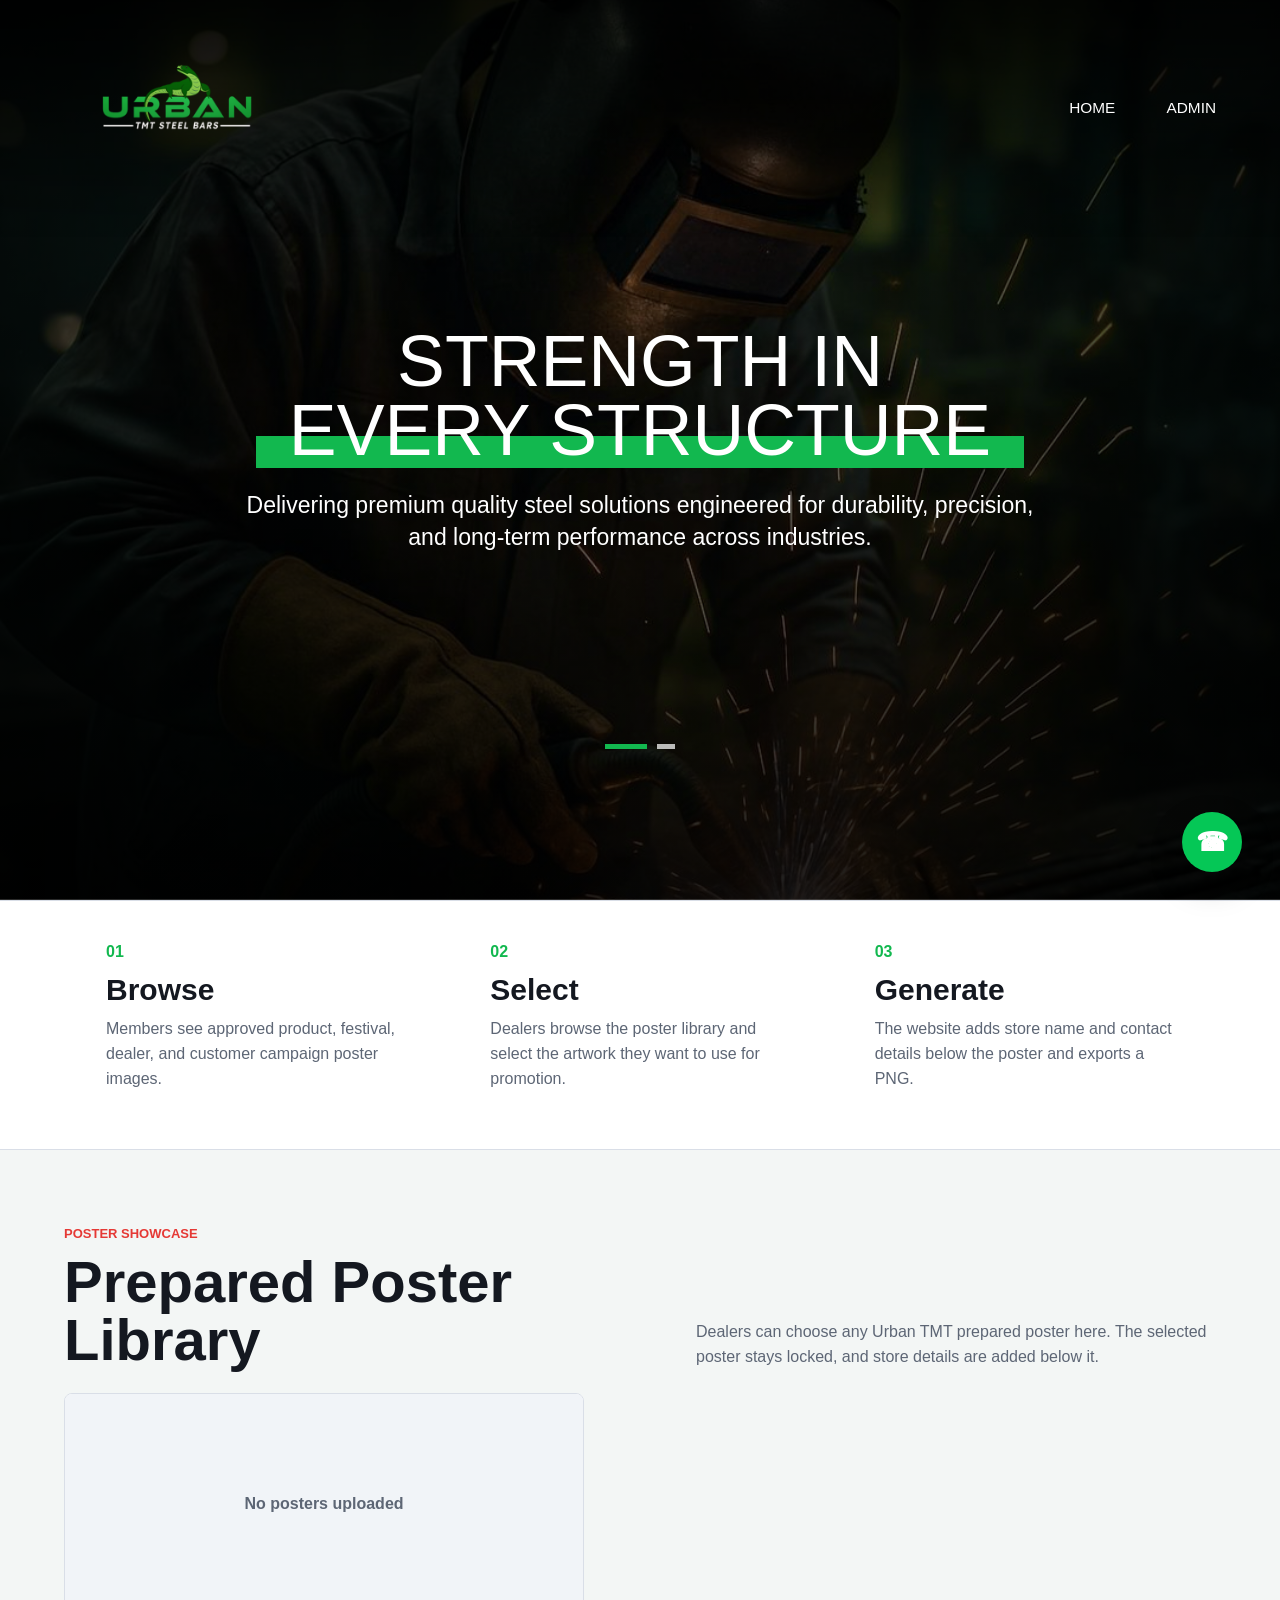
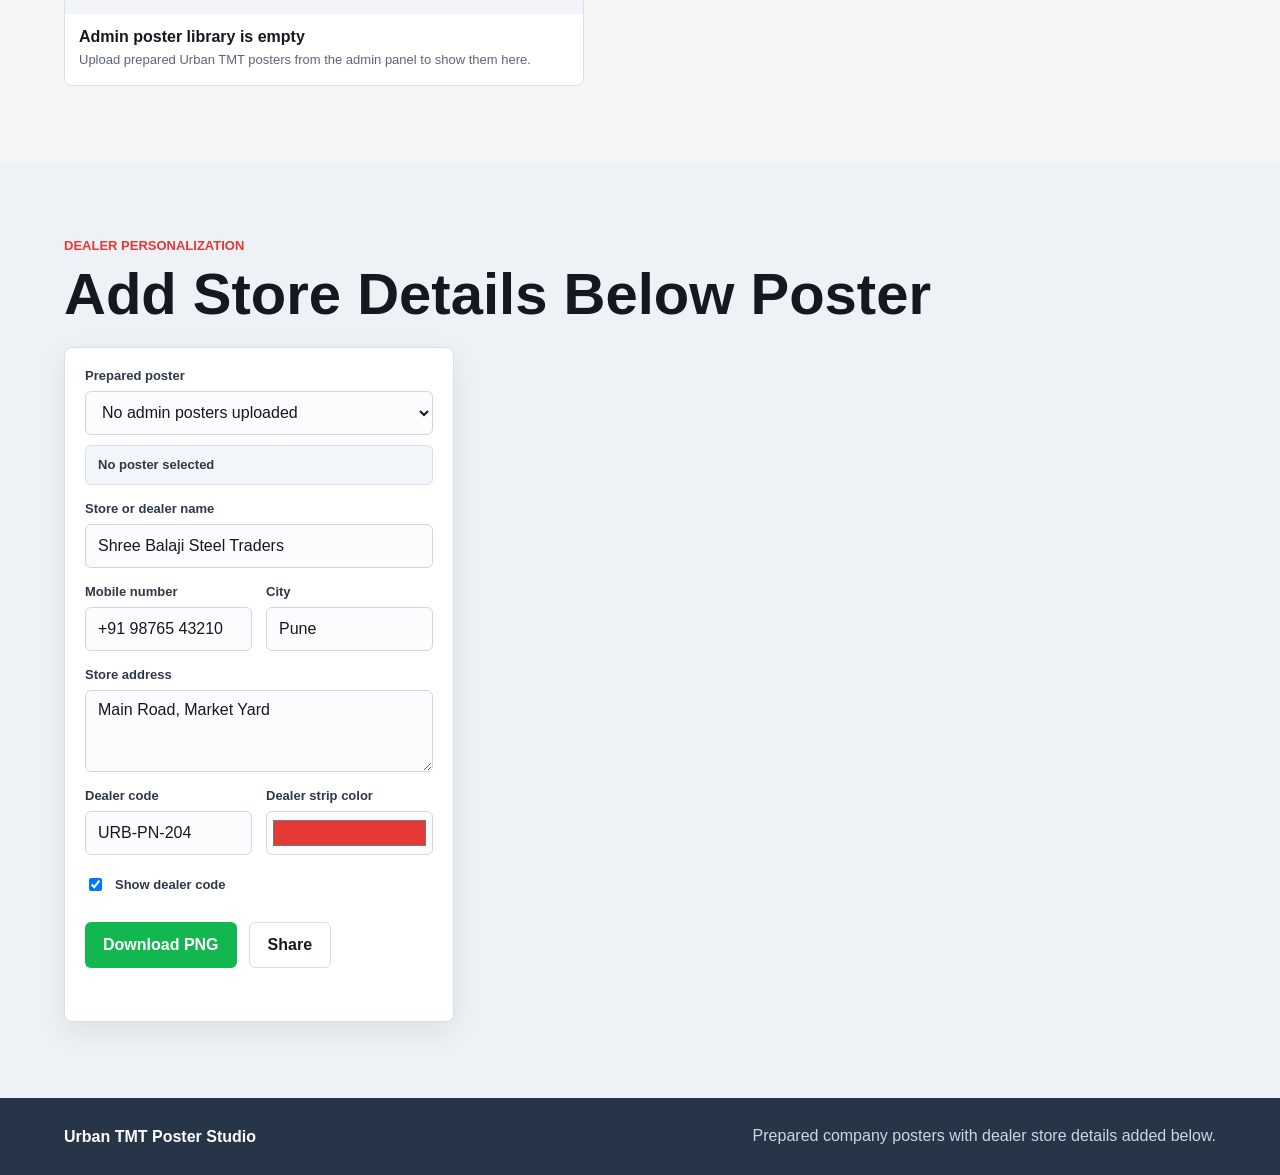
==== index.html @ 4fba554c "Add files via upload" ====
<!doctype html>
<html lang="en">
  <head>
    <meta charset="UTF-8" />
    <meta name="viewport" content="width=device-width, initial-scale=1.0" />
    <title>Urban TMT Dealer Poster Studio</title>
    <link rel="stylesheet" href="styles.css?v=40" />
  </head>
  <body class="member-page">
    <header class="topbar">
      <a class="brand member-brand" href="#home" aria-label="Urban TMT Dealer Portal">
        <img class="brand-logo-img" src="assets/urban-tmt-logo.png" alt="Urban TMT Steel Bars" />
      </a>
      <nav class="nav">
        <a href="#home">Home</a>
        <a href="admin.html">Admin</a>
      </nav>
      <a class="top-action" href="#templates">Posters</a>
    </header>

    <main>
      <section class="hero" id="home" aria-labelledby="hero-title">
        <div class="hero-copy">
          <h1 id="hero-title">
            <span>Strength In</span>
            <span class="hero-highlight">Every Structure</span>
          </h1>
          <p>
            Delivering premium quality steel solutions engineered for durability,
            precision, and long-term performance across industries.
          </p>
          <div class="hero-dots" aria-hidden="true"><span></span><span></span></div>
        </div>
      </section>

      <section class="section intro-grid" id="process">
        <article>
          <span class="step-number">01</span>
          <h2>Browse</h2>
          <p>Members see approved product, festival, dealer, and customer campaign poster images.</p>
        </article>
        <article>
          <span class="step-number">02</span>
          <h2>Select</h2>
          <p>Dealers browse the poster library and select the artwork they want to use for promotion.</p>
        </article>
        <article>
          <span class="step-number">03</span>
          <h2>Generate</h2>
          <p>The website adds store name and contact details below the poster and exports a PNG.</p>
        </article>
      </section>

      <section class="section poster-showcase" id="templates" aria-labelledby="templates-title">
        <div class="section-heading split-heading">
          <div>
            <p class="eyebrow">Poster showcase</p>
            <h2 id="templates-title">Prepared Poster Library</h2>
          </div>
          <p>
            Dealers can choose any Urban TMT prepared poster here. The selected
            poster stays locked, and store details are added below it.
          </p>
        </div>
        <div class="template-grid" id="templateGrid"></div>
      </section>

      <section class="section studio" id="studio" aria-labelledby="studio-title">
        <div class="section-heading">
          <p class="eyebrow">Dealer personalization</p>
          <h2 id="studio-title">Add Store Details Below Poster</h2>
        </div>

        <div class="studio-layout">
          <aside class="panel controls" aria-label="Poster customization controls">
            <div class="field-group">
              <label for="templateSelect">Prepared poster</label>
              <select id="templateSelect"></select>
            </div>
            <p class="selected-note" id="selectedPosterName">Selected: Urban TMT Strength</p>

            <div class="field-group">
              <label for="shopName">Store or dealer name</label>
              <input id="shopName" type="text" maxlength="42" value="Shree Balaji Steel Traders" />
            </div>

            <div class="field-row">
              <div class="field-group">
                <label for="phone">Mobile number</label>
                <input id="phone" type="tel" maxlength="20" value="+91 98765 43210" />
              </div>
              <div class="field-group">
                <label for="city">City</label>
                <input id="city" type="text" maxlength="26" value="Pune" />
              </div>
            </div>

            <div class="field-group">
              <label for="address">Store address</label>
              <textarea id="address" maxlength="90">Main Road, Market Yard</textarea>
            </div>

            <div class="field-row">
              <div class="field-group">
                <label for="dealerCode">Dealer code</label>
                <input id="dealerCode" type="text" maxlength="22" value="URB-PN-204" />
              </div>
              <div class="field-group">
                <label for="accentColor">Dealer strip color</label>
                <input id="accentColor" type="color" value="#e53935" />
              </div>
            </div>

            <div class="toggle-row">
              <label>
                <input id="showDealerCode" type="checkbox" checked />
                Show dealer code
              </label>
            </div>

            <div class="actions">
              <button class="button primary" id="downloadBtn" type="button">Download PNG</button>
              <button class="button secondary" id="shareBtn" type="button">Share</button>
            </div>
            <a class="download-link" id="downloadLink" href="#" download="urban-tmt-poster.png" target="_blank">
              Open generated poster image
            </a>
            <img class="download-preview" id="downloadPreview" alt="Generated poster download preview" />
            <p class="status" id="shareStatus" role="status"></p>
          </aside>

          <section class="preview-shell hidden-preview" aria-label="Poster preview">
            <div class="canvas-wrap">
              <canvas id="posterCanvas" width="1080" height="1270"></canvas>
            </div>
          </section>
        </div>
      </section>
    </main>

    <a class="whatsapp-float" href="#studio" aria-label="Contact Urban TMT on WhatsApp">☎</a>

    <footer class="footer">
      <strong>Urban TMT Poster Studio</strong>
      <span>Prepared company posters with dealer store details added below.</span>
    </footer>

    <script src="script.js?v=40"></script>
    <script>
      window.addEventListener('load', () => {
        const canvas = document.getElementById('posterCanvas');
        const downloadBtn = document.getElementById('downloadBtn');
        const downloadLink = document.getElementById('downloadLink');
        const status = document.getElementById('shareStatus');
        document.addEventListener('click', (event) => {
          const button = event.target.closest('.select-card[data-poster-id]');
          if (!button) return;
          const posterId = button.dataset.posterId;
          if (typeof window.selectPoster === 'function') {
            window.selectPoster(posterId, true);
          }
          document.querySelectorAll('.template-card').forEach((card) => {
            card.classList.toggle('active', card.dataset.template === posterId);
            const cardButton = card.querySelector('.select-card');
            if (cardButton) {
              cardButton.textContent = card.dataset.template === posterId ? 'Selected poster' : 'Select this poster';
            }
          });
          const select = document.getElementById('templateSelect');
          const selectedOption = select?.querySelector(`option[value="${CSS.escape(posterId)}"]`);
          const selectedLabel = document.getElementById('selectedPosterName');
          if (select) select.value = posterId;
          if (selectedLabel && selectedOption) {
            selectedLabel.textContent = `Selected: ${selectedOption.textContent.replace(' - Uploaded Poster', '').replace(' - Product Poster', '').replace(' - Dealer Poster', '').replace(' - Festival Poster', '').replace(' - Customer Poster', '')}`;
          }
        });
      });
    </script>
  </body>
</html>
---- styles.css ----
:root {
  color-scheme: light;
  --ink: #141820;
  --muted: #5d6675;
  --line: #d9dee7;
  --paper: #f6f7f9;
  --surface: #ffffff;
  --red: #e53935;
  --steel: #273548;
  --gold: #f5b83b;
  --green: #12b84f;
  --shadow: 0 18px 48px rgba(25, 35, 54, 0.14);
}

* {
  box-sizing: border-box;
}

html {
  scroll-behavior: smooth;
}

body {
  margin: 0;
  background: var(--paper);
  color: var(--ink);
  font-family: Inter, Arial, sans-serif;
  letter-spacing: 0;
}

a {
  color: inherit;
  text-decoration: none;
}

.topbar {
  align-items: center;
  background: rgba(255, 255, 255, 0.92);
  border-bottom: 1px solid var(--line);
  display: flex;
  gap: 24px;
  justify-content: space-between;
  left: 0;
  padding: 14px clamp(18px, 4vw, 56px);
  position: sticky;
  right: 0;
  top: 0;
  z-index: 20;
  backdrop-filter: blur(14px);
}

.member-page .topbar {
  background: linear-gradient(180deg, rgba(0, 0, 0, 0.76), rgba(0, 0, 0, 0));
  border-bottom: 0;
  color: #fff;
  padding: 4px clamp(28px, 5vw, 82px) 26px 0;
  position: absolute;
  text-transform: uppercase;
  backdrop-filter: none;
}

.member-page .brand {
  gap: 14px;
  margin-left: -92px;
  margin-top: -22px;
}

.member-page .brand-mark {
  display: none;
}

.brand-logo-img {
  display: block;
  height: auto;
  max-height: 230px;
  object-fit: contain;
  width: clamp(430px, 42vw, 720px);
}

.member-page .brand-logo-text {
  color: var(--green);
  display: block;
  font-size: clamp(28px, 3.2vw, 42px);
  font-weight: 950;
  letter-spacing: 0;
  line-height: 0.82;
}

.member-page .brand strong {
  color: #fff;
  font-size: 11px;
  font-style: italic;
  letter-spacing: 0;
  line-height: 1;
}

.member-page .brand small {
  color: rgba(255, 255, 255, 0.68);
  font-size: 10px;
  letter-spacing: 0;
  text-transform: none;
}

.member-page .nav {
  color: #fff;
  gap: clamp(24px, 4vw, 64px);
  font-size: clamp(15px, 1.2vw, 21px);
  font-weight: 500;
  margin-left: auto;
}

.member-page .nav a:hover {
  color: var(--green);
}

.member-page .top-action {
  border-color: rgba(255, 255, 255, 0.5);
  color: #fff;
  display: none;
}

.admin-page {
  background: #07110c;
  color: #f8fbf8;
}

.admin-page .topbar {
  background: linear-gradient(180deg, #07110c, rgba(7, 17, 12, 0.92));
  border-bottom: 1px solid rgba(18, 184, 79, 0.22);
  color: #fff;
  min-height: 82px;
  padding: 0 clamp(18px, 5vw, 70px) 0 22px;
}

.admin-page .brand-mark {
  display: none;
}

.admin-logo-img {
  height: 72px;
  max-height: none;
  min-width: 180px;
  width: auto;
}

.admin-page .nav {
  color: rgba(255, 255, 255, 0.82);
  font-size: 16px;
  font-weight: 800;
}

.admin-page .nav a:hover {
  color: var(--green);
}

.admin-page .top-action {
  background: transparent;
  border-color: rgba(255, 255, 255, 0.7);
  color: #fff;
}

.admin-page .top-action:hover {
  border-color: var(--green);
  color: var(--green);
}

.brand {
  align-items: center;
  display: flex;
  gap: 12px;
  min-width: max-content;
}

.brand-mark {
  align-items: center;
  background: var(--red);
  border-radius: 6px;
  color: #fff;
  display: grid;
  font-weight: 900;
  height: 42px;
  place-items: center;
  width: 42px;
}

.brand strong,
.brand small {
  display: block;
}

.brand small {
  color: var(--muted);
  font-size: 12px;
  margin-top: 2px;
}

.nav {
  display: flex;
  gap: 22px;
  color: var(--muted);
  font-size: 14px;
  font-weight: 700;
}

.nav a:hover {
  color: var(--ink);
}

.top-action {
  border: 1px solid var(--ink);
  border-radius: 6px;
  font-size: 14px;
  font-weight: 800;
  padding: 10px 14px;
}

.hero {
  align-items: center;
  display: grid;
  gap: clamp(28px, 5vw, 80px);
  grid-template-columns: minmax(0, 1fr);
  min-height: 560px;
  padding: clamp(32px, 7vw, 86px) clamp(18px, 5vw, 72px) 42px;
}

.member-page .hero {
  background:
    linear-gradient(90deg, rgba(0, 0, 0, 0.78), rgba(0, 0, 0, 0.36) 48%, rgba(0, 0, 0, 0.72)),
    linear-gradient(180deg, rgba(0, 0, 0, 0.34), rgba(0, 0, 0, 0.12) 42%, rgba(0, 0, 0, 0.78)),
    url('uploads/poster-1778231803561-Urban-TMT.jpg');
  background-position: center 38%;
  background-size: cover;
  color: #fff;
  min-height: 100vh;
  padding: 140px clamp(22px, 8vw, 156px) 48px;
  position: relative;
}

.member-page .hero::after {
  background: rgba(255, 255, 255, 0.16);
  bottom: 0;
  content: '';
  height: 1px;
  left: 0;
  position: absolute;
  right: 0;
}

.hero-copy {
  max-width: 720px;
}

.member-page .hero-copy {
  margin: 0 auto;
  max-width: 900px;
  text-align: center;
  transform: translateY(42px);
}

.eyebrow {
  color: var(--red);
  font-size: 13px;
  font-weight: 900;
  letter-spacing: 0;
  margin: 0 0 12px;
  text-transform: uppercase;
}

h1,
h2,
h3,
p {
  margin-top: 0;
}

h1 {
  font-size: clamp(48px, 9vw, 116px);
  line-height: 0.9;
  margin-bottom: 24px;
}

.member-page .hero h1 {
  color: #fff;
  font-size: clamp(48px, 5.6vw, 78px);
  font-weight: 400;
  line-height: 0.96;
  margin-bottom: 24px;
  text-transform: uppercase;
}

.member-page .hero h1 span {
  display: block;
}

.member-page .hero-highlight {
  position: relative;
  z-index: 1;
}

.member-page .hero-highlight::after {
  background: var(--green);
  bottom: -3px;
  content: '';
  height: 32px;
  left: 2%;
  position: absolute;
  right: 2%;
  z-index: -1;
}

.hero p {
  color: #394252;
  font-size: clamp(18px, 2vw, 23px);
  line-height: 1.55;
  max-width: 680px;
}

.member-page .hero p {
  color: #fff;
  font-size: clamp(18px, 1.8vw, 26px);
  font-weight: 500;
  line-height: 1.42;
  margin-inline: auto;
  max-width: 800px;
}

.hero-dots {
  align-items: center;
  display: flex;
  gap: 10px;
  justify-content: center;
  margin-top: min(22vh, 190px);
}

.hero-dots span {
  background: var(--green);
  display: block;
  height: 5px;
  width: 42px;
}

.hero-dots span + span {
  background: rgba(255, 255, 255, 0.72);
  width: 18px;
}

.hero-actions,
.actions {
  display: flex;
  flex-wrap: wrap;
  gap: 12px;
  margin-top: 28px;
}

.button {
  align-items: center;
  border: 0;
  border-radius: 6px;
  cursor: pointer;
  display: inline-flex;
  font: inherit;
  font-weight: 900;
  justify-content: center;
  min-height: 46px;
  padding: 12px 18px;
}

.button.primary {
  background: var(--green);
  color: #fff;
}

.button.secondary {
  background: #fff;
  border: 1px solid var(--line);
  color: var(--ink);
}

.hero-board {
  justify-self: center;
  max-width: 480px;
  width: min(100%, 480px);
}

.hero-board canvas {
  border-radius: 8px;
  box-shadow: var(--shadow);
  display: block;
  height: auto;
  width: 100%;
}

.section {
  padding: clamp(34px, 6vw, 76px) clamp(18px, 5vw, 72px);
}

.intro-grid {
  background: #fff;
  border-block: 1px solid var(--line);
  display: grid;
  gap: 1px;
  grid-template-columns: repeat(3, minmax(0, 1fr));
  padding-bottom: 0;
  padding-top: 0;
}

.intro-grid article {
  background: #fff;
  min-height: 190px;
  padding: clamp(24px, 4vw, 42px);
}

.step-number {
  color: var(--green);
  font-weight: 900;
}

.intro-grid h2 {
  font-size: 30px;
  margin: 12px 0 10px;
}

.intro-grid p,
.upload-panel p,
.template-card p,
.footer span {
  color: var(--muted);
  line-height: 1.55;
}

.section-heading {
  margin-bottom: 24px;
}

.split-heading {
  align-items: end;
  display: grid;
  gap: 20px;
  grid-template-columns: minmax(0, 1fr) minmax(280px, 520px);
}

.split-heading > p {
  color: var(--muted);
  line-height: 1.55;
  margin: 0;
}

.section-heading h2 {
  font-size: clamp(30px, 5vw, 58px);
  line-height: 1;
  margin: 0;
}

.studio {
  background: #eef1f5;
}

.upload-section {
  background: #fff;
}

.poster-showcase {
  background: #f3f6f5;
}

.upload-panel {
  align-items: center;
  background: #f8fafc;
  border: 1px solid var(--line);
  border-radius: 8px;
  display: grid;
  gap: 24px;
  grid-template-columns: minmax(0, 1fr) minmax(280px, 420px);
  padding: clamp(20px, 4vw, 34px);
}

.upload-panel h3 {
  font-size: 24px;
  margin-bottom: 8px;
}

.upload-actions {
  display: grid;
  gap: 12px;
}

#posterUpload,
#adminPosterFile {
  height: 1px;
  opacity: 0;
  padding: 0;
  position: absolute;
  width: 1px;
}

.file-button {
  align-items: center;
  background: var(--green);
  border-radius: 6px;
  color: #fff;
  cursor: pointer;
  display: inline-flex;
  font-weight: 900;
  justify-content: center;
  min-height: 46px;
  padding: 12px 18px;
  text-align: center;
}

.studio-layout {
  display: grid;
  gap: 28px;
  grid-template-columns: minmax(290px, 390px) minmax(320px, 1fr);
}

.panel {
  background: var(--surface);
  border: 1px solid var(--line);
  border-radius: 8px;
  box-shadow: 0 10px 30px rgba(22, 31, 47, 0.08);
  padding: 20px;
}

.controls {
  align-self: start;
  position: sticky;
  top: 92px;
}

.field-group {
  display: grid;
  gap: 8px;
  margin-bottom: 16px;
}

.field-row {
  display: grid;
  gap: 14px;
  grid-template-columns: repeat(2, minmax(0, 1fr));
}

label {
  color: #303846;
  font-size: 13px;
  font-weight: 800;
}

input,
select,
textarea {
  background: #fbfcfe;
  border: 1px solid #cfd6e2;
  border-radius: 6px;
  color: var(--ink);
  font: inherit;
  min-height: 44px;
  padding: 10px 12px;
  width: 100%;
}

textarea {
  min-height: 82px;
  resize: vertical;
}

input[type='color'] {
  padding: 4px;
}

input[type='range'] {
  padding-inline: 0;
}

.toggle-row {
  display: grid;
  gap: 10px;
  margin: 4px 0 18px;
}

.toggle-row label {
  align-items: center;
  display: flex;
  gap: 10px;
}

.toggle-row input {
  min-height: auto;
  width: auto;
}

.preview-shell {
  align-items: center;
  display: flex;
  justify-content: center;
  min-width: 0;
}

.hidden-preview {
  height: 1px;
  left: -9999px;
  opacity: 0;
  overflow: hidden;
  pointer-events: none;
  position: absolute;
  width: 1px;
}

.canvas-wrap {
  max-width: 520px;
  width: min(100%, 520px);
}

#posterCanvas {
  background: #fff;
  border-radius: 8px;
  box-shadow: var(--shadow);
  display: block;
  height: auto;
  width: 100%;
}

.status {
  color: var(--muted);
  font-size: 13px;
  min-height: 20px;
}

.selected-note {
  background: #f2f6fb;
  border: 1px solid var(--line);
  border-radius: 6px;
  color: #303846;
  font-size: 13px;
  font-weight: 800;
  line-height: 1.45;
  margin: -6px 0 16px;
  padding: 10px 12px;
}

.download-link {
  background: #eef3fb;
  border: 1px solid #cdd8e8;
  border-radius: 6px;
  color: #1f4f94;
  display: none;
  font-size: 14px;
  font-weight: 900;
  justify-content: center;
  margin-top: 12px;
  min-height: 42px;
  padding: 11px 14px;
  text-align: center;
}

.download-link.ready {
  display: flex;
}

.download-preview {
  border: 1px solid var(--line);
  border-radius: 6px;
  display: none;
  margin-top: 12px;
  width: 100%;
}

.download-preview.ready {
  display: block;
}

.template-grid {
  display: grid;
  gap: 18px;
  grid-template-columns: repeat(4, minmax(0, 1fr));
}

.template-card {
  background: #fff;
  border: 1px solid var(--line);
  border-radius: 8px;
  display: grid;
  overflow: hidden;
  text-align: left;
}

.template-card.active {
  border-color: var(--green);
  box-shadow: 0 0 0 3px rgba(18, 184, 79, 0.16);
}

.poster-thumb {
  align-items: center;
  background: #f1f4f8;
  display: flex;
  justify-content: center;
  min-height: 260px;
  overflow: hidden;
}

.empty-card {
  grid-column: 1 / -1;
  max-width: 520px;
}

.empty-thumb {
  color: var(--muted);
  font-weight: 900;
  min-height: 220px;
}

.poster-thumb canvas,
.poster-thumb img {
  display: block;
  height: 100%;
  object-fit: contain;
  width: 100%;
}

.template-card div {
  padding: 14px;
}

.template-card h3 {
  font-size: 16px;
  margin: 0 0 4px;
}

.template-card p {
  font-size: 13px;
  margin: 0;
}

.template-card .select-card {
  align-items: center;
  border: 0;
  background: #141820;
  color: #fff;
  cursor: pointer;
  display: flex;
  font: inherit;
  font-size: 13px;
  font-weight: 900;
  justify-content: center;
  margin-top: 12px;
  min-height: 38px;
  padding: 8px 10px;
  width: 100%;
}

.template-card.active .select-card {
  background: var(--green);
}

.whatsapp-float {
  align-items: center;
  background: #05c756;
  border-radius: 50%;
  bottom: 28px;
  box-shadow: 0 14px 34px rgba(0, 0, 0, 0.22);
  color: #fff;
  display: grid;
  font-size: 26px;
  font-weight: 900;
  height: 60px;
  place-items: center;
  position: fixed;
  right: 38px;
  width: 60px;
  z-index: 30;
}

.footer {
  align-items: center;
  background: var(--steel);
  color: #fff;
  display: flex;
  flex-wrap: wrap;
  gap: 10px 18px;
  justify-content: space-between;
  padding: 26px clamp(18px, 5vw, 72px);
}

.footer span {
  color: #cdd5e1;
}

.hidden {
  display: none !important;
}

.admin-login {
  align-items: center;
  display: flex;
  justify-content: center;
  min-height: calc(100vh - 74px);
}

.admin-card {
  background: #101a14;
  border: 1px solid rgba(18, 184, 79, 0.26);
  border-radius: 8px;
  box-shadow: var(--shadow);
  max-width: 460px;
  padding: clamp(24px, 5vw, 42px);
  width: 100%;
}

.admin-card h1,
.admin-dashboard h1 {
  font-size: clamp(38px, 6vw, 72px);
  line-height: 0.95;
}

.admin-layout {
  display: grid;
  gap: 24px;
  grid-template-columns: minmax(300px, 420px) minmax(0, 1fr);
}

.admin-page .admin-dashboard {
  background:
    radial-gradient(circle at top right, rgba(18, 184, 79, 0.14), transparent 34%),
    linear-gradient(180deg, #0a140f, #f3f6f5 42%);
  min-height: calc(100vh - 96px);
}

.admin-page .eyebrow {
  color: var(--green);
}

.admin-page .admin-dashboard h1 {
  color: #fff;
}

.admin-page .split-heading > p {
  color: rgba(255, 255, 255, 0.78);
  font-size: 20px;
}

.admin-page .panel {
  background: #ffffff;
  border-color: rgba(18, 184, 79, 0.2);
  box-shadow: 0 22px 56px rgba(0, 0, 0, 0.16);
  color: var(--ink);
}

.admin-page .button.primary {
  background: var(--green);
}

.admin-page .button.secondary {
  border-color: rgba(18, 184, 79, 0.28);
}

.admin-poster-grid {
  display: grid;
  gap: 14px;
  grid-template-columns: repeat(2, minmax(0, 1fr));
}

.admin-poster-card {
  background: #f8fafc;
  border: 1px solid var(--line);
  border-radius: 8px;
  overflow: hidden;
}

.admin-poster-card img {
  aspect-ratio: 1 / 1;
  background: #eef1f5;
  display: block;
  object-fit: contain;
  width: 100%;
}

.admin-poster-card div {
  padding: 12px;
}

.admin-poster-card h3 {
  font-size: 16px;
  margin-bottom: 4px;
}

.admin-poster-card p {
  color: var(--muted);
  font-size: 13px;
  margin-bottom: 12px;
}

@media (max-width: 980px) {
  .hero,
  .studio-layout,
  .upload-panel,
  .split-heading,
  .admin-layout {
    grid-template-columns: 1fr;
  }

  .hero {
    min-height: auto;
  }

  .hero-board {
    max-width: 390px;
  }

  .controls {
    position: static;
  }

  .intro-grid,
  .template-grid,
  .admin-poster-grid {
    grid-template-columns: repeat(2, minmax(0, 1fr));
  }
}

@media (max-width: 680px) {
  .nav,
  .top-action {
    display: none;
  }

  .topbar {
    padding-inline: 16px;
  }

  .hero {
    padding-top: 34px;
  }

  .intro-grid,
  .template-grid,
  .admin-poster-grid,
  .field-row {
    grid-template-columns: 1fr;
  }

  .intro-grid article {
    min-height: 0;
  }
}
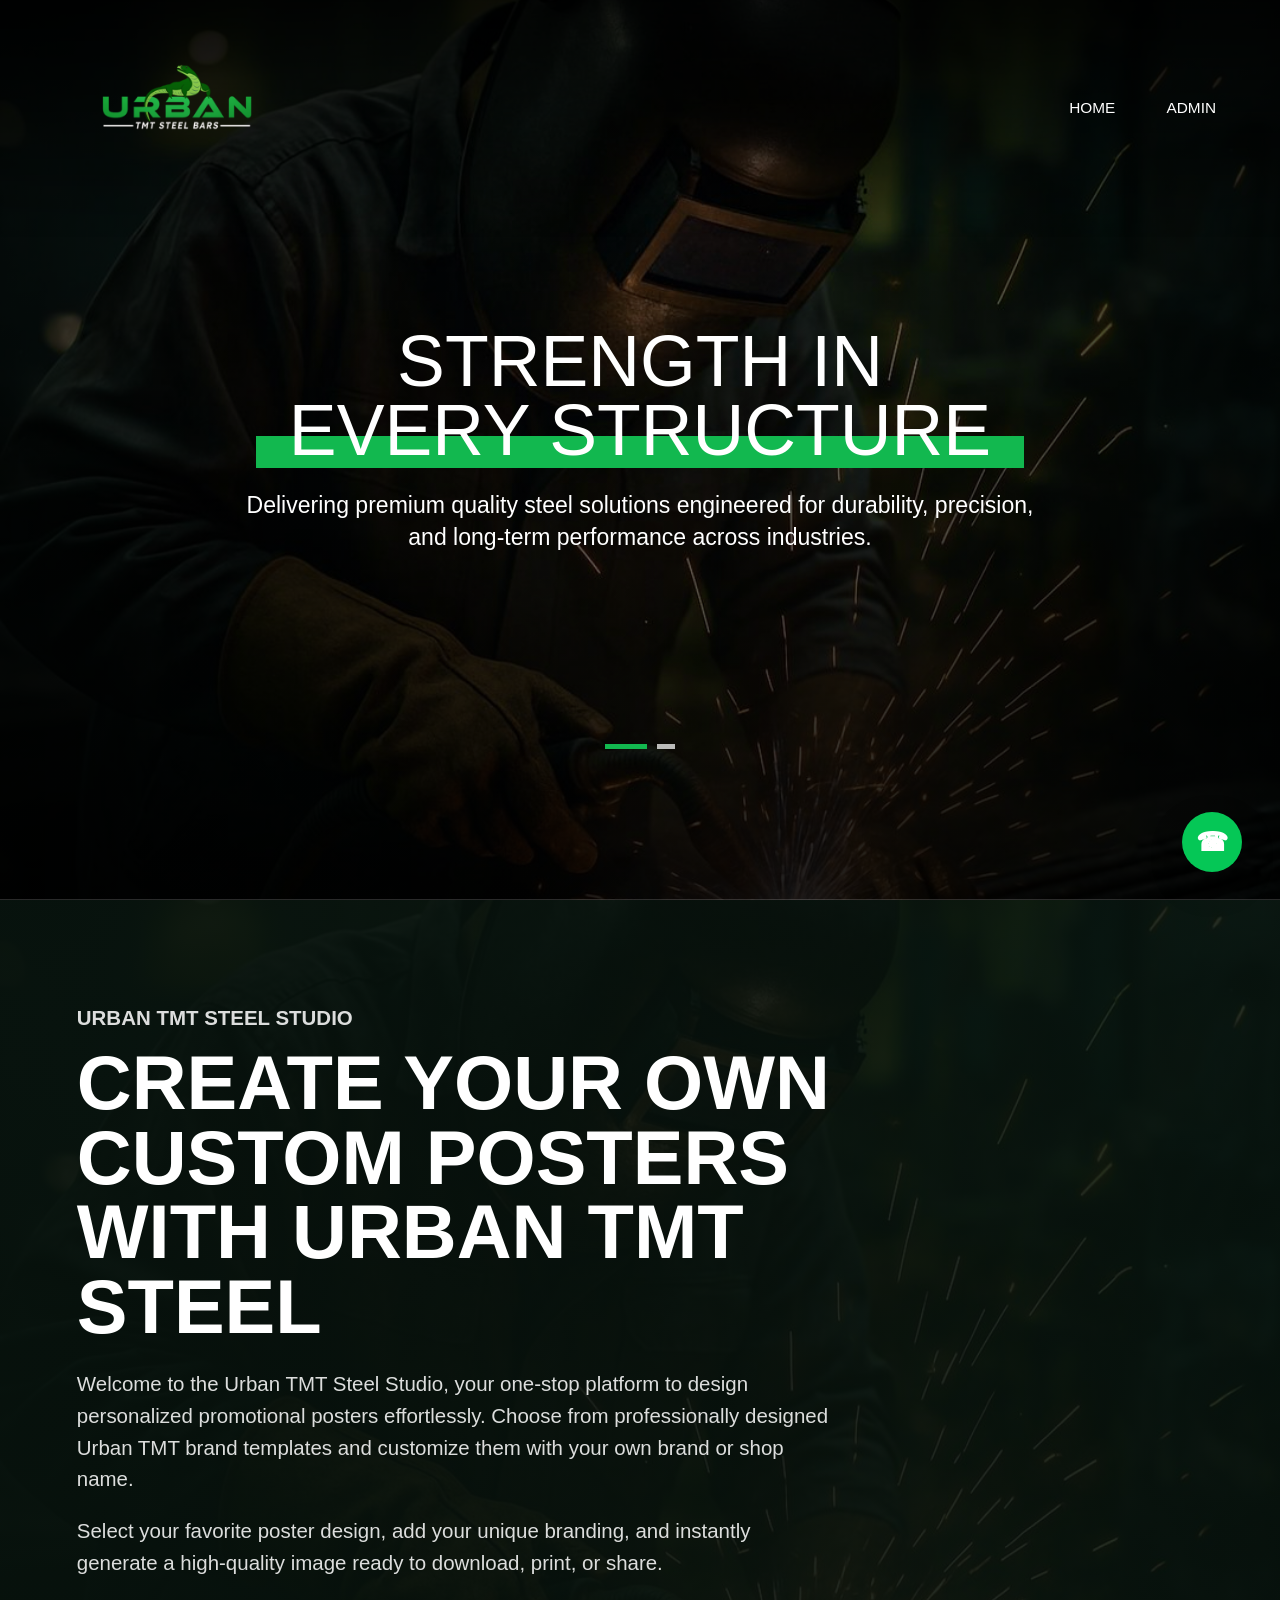
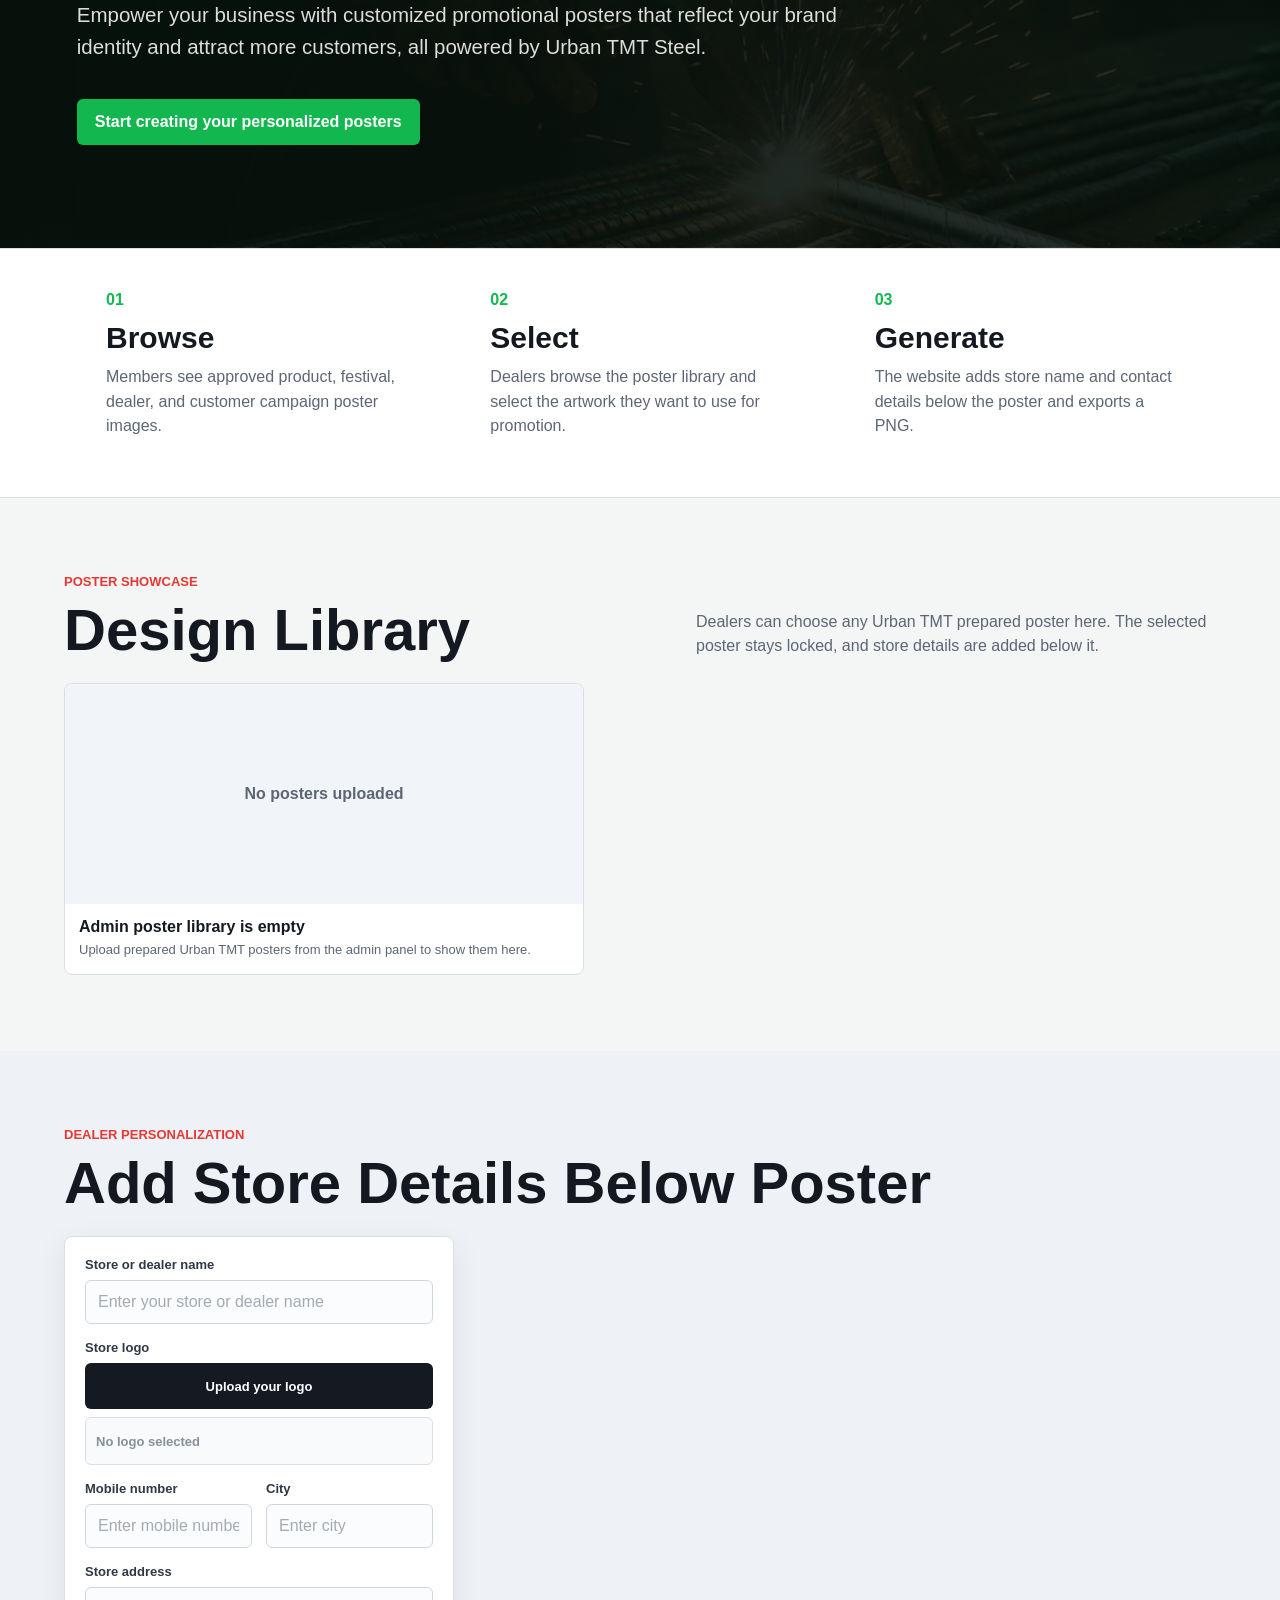
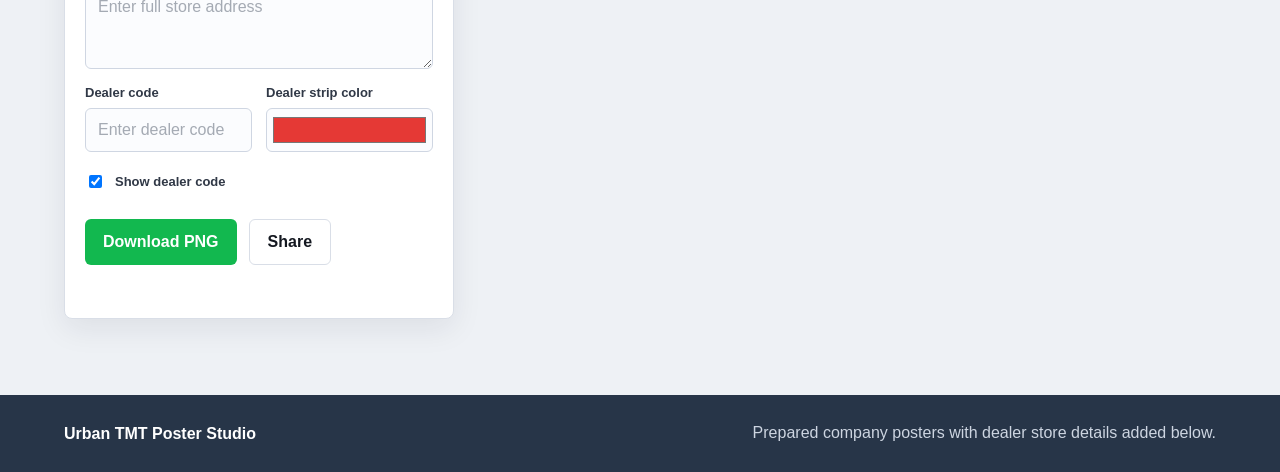
==== commit 027a8ac7: "Add files via upload" ====
--- a/index.html
+++ b/index.html
@@ -4,7 +4,7 @@
     <meta charset="UTF-8" />
     <meta name="viewport" content="width=device-width, initial-scale=1.0" />
     <title>Urban TMT Dealer Poster Studio</title>
-    <link rel="stylesheet" href="styles.css?v=40" />
+    <link rel="stylesheet" href="styles.css?v=70" />
   </head>
   <body class="member-page">
     <header class="topbar">
@@ -30,6 +30,28 @@
             precision, and long-term performance across industries.
           </p>
           <div class="hero-dots" aria-hidden="true"><span></span><span></span></div>
+        </div>
+      </section>
+
+      <section class="poster-intro-slide" aria-labelledby="poster-intro-title">
+        <div class="poster-intro-inner">
+          <p class="eyebrow">Urban TMT Steel Studio</p>
+          <h2 id="poster-intro-title">Create Your Own Custom Posters with Urban TMT Steel</h2>
+          <p>
+            Welcome to the Urban TMT Steel Studio, your one-stop platform to design
+            personalized promotional posters effortlessly. Choose from professionally
+            designed Urban TMT brand templates and customize them with your own
+            brand or shop name.
+          </p>
+          <p>
+            Select your favorite poster design, add your unique branding, and instantly
+            generate a high-quality image ready to download, print, or share.
+          </p>
+          <p>
+            Empower your business with customized promotional posters that reflect your
+            brand identity and attract more customers, all powered by Urban TMT Steel.
+          </p>
+          <a class="button primary" href="#templates">Start creating your personalized posters</a>
         </div>
       </section>
 
@@ -55,7 +77,7 @@
         <div class="section-heading split-heading">
           <div>
             <p class="eyebrow">Poster showcase</p>
-            <h2 id="templates-title">Prepared Poster Library</h2>
+            <h2 id="templates-title">Design Library</h2>
           </div>
           <p>
             Dealers can choose any Urban TMT prepared poster here. The selected
@@ -73,37 +95,44 @@
 
         <div class="studio-layout">
           <aside class="panel controls" aria-label="Poster customization controls">
-            <div class="field-group">
+            <div class="field-group poster-selector-field">
               <label for="templateSelect">Prepared poster</label>
               <select id="templateSelect"></select>
             </div>
-            <p class="selected-note" id="selectedPosterName">Selected: Urban TMT Strength</p>
+            <p class="selected-note poster-selected-note" id="selectedPosterName">Selected: Urban TMT Strength</p>
 
             <div class="field-group">
               <label for="shopName">Store or dealer name</label>
-              <input id="shopName" type="text" maxlength="42" value="Shree Balaji Steel Traders" />
+              <input id="shopName" type="text" maxlength="42" placeholder="Enter your store or dealer name" />
+            </div>
+
+            <div class="field-group">
+              <label for="dealerLogo">Store logo</label>
+              <label class="file-button logo-upload-button" for="dealerLogo">Upload your logo</label>
+              <input id="dealerLogo" type="file" accept="image/png,image/jpeg,image/webp" />
+              <div class="dealer-logo-preview" id="dealerLogoPreview">No logo selected</div>
             </div>
 
             <div class="field-row">
               <div class="field-group">
                 <label for="phone">Mobile number</label>
-                <input id="phone" type="tel" maxlength="20" value="+91 98765 43210" />
+                <input id="phone" type="tel" maxlength="20" placeholder="Enter mobile number" />
               </div>
               <div class="field-group">
                 <label for="city">City</label>
-                <input id="city" type="text" maxlength="26" value="Pune" />
+                <input id="city" type="text" maxlength="26" placeholder="Enter city" />
               </div>
             </div>
 
             <div class="field-group">
               <label for="address">Store address</label>
-              <textarea id="address" maxlength="90">Main Road, Market Yard</textarea>
+              <textarea id="address" maxlength="90" placeholder="Enter full store address"></textarea>
             </div>
 
             <div class="field-row">
               <div class="field-group">
                 <label for="dealerCode">Dealer code</label>
-                <input id="dealerCode" type="text" maxlength="22" value="URB-PN-204" />
+                <input id="dealerCode" type="text" maxlength="22" placeholder="Enter dealer code" />
               </div>
               <div class="field-group">
                 <label for="accentColor">Dealer strip color</label>
@@ -145,7 +174,7 @@
       <span>Prepared company posters with dealer store details added below.</span>
     </footer>
 
-    <script src="script.js?v=40"></script>
+    <script src="script.js?v=70"></script>
     <script>
       window.addEventListener('load', () => {
         const canvas = document.getElementById('posterCanvas');
--- a/styles.css
+++ b/styles.css
@@ -344,6 +344,39 @@
   width: 18px;
 }
 
+.poster-intro-slide {
+  background:
+    linear-gradient(90deg, rgba(7, 17, 12, 0.96), rgba(7, 17, 12, 0.86)),
+    url('uploads/poster-1778231803561-Urban-TMT.jpg');
+  background-position: center;
+  background-size: cover;
+  color: #fff;
+  padding: clamp(54px, 8vw, 108px) clamp(18px, 6vw, 96px);
+}
+
+.poster-intro-inner {
+  max-width: 880px;
+}
+
+.poster-intro-slide h2 {
+  font-size: clamp(38px, 6vw, 76px);
+  line-height: 0.98;
+  margin: 0 0 24px;
+  max-width: 860px;
+  text-transform: uppercase;
+}
+
+.poster-intro-slide p {
+  color: rgba(255, 255, 255, 0.86);
+  font-size: clamp(17px, 1.6vw, 22px);
+  line-height: 1.55;
+  max-width: 760px;
+}
+
+.poster-intro-slide .button {
+  margin-top: 16px;
+}
+
 .hero-actions,
 .actions {
   display: flex;
@@ -485,7 +518,8 @@
 }
 
 #posterUpload,
-#adminPosterFile {
+#adminPosterFile,
+#dealerLogo {
   height: 1px;
   opacity: 0;
   padding: 0;
@@ -505,6 +539,54 @@
   min-height: 46px;
   padding: 12px 18px;
   text-align: center;
+}
+
+.logo-upload-button {
+  background: #151a22;
+}
+
+.dealer-logo-preview {
+  align-items: center;
+  background: #f8fafc;
+  border: 1px solid var(--line);
+  border-radius: 6px;
+  color: rgba(93, 102, 117, 0.72);
+  display: flex;
+  font-size: 13px;
+  font-weight: 800;
+  gap: 10px;
+  min-height: 48px;
+  padding: 8px 10px;
+  position: relative;
+}
+
+.dealer-logo-preview img {
+  background: #fff;
+  border: 1px solid var(--line);
+  border-radius: 6px;
+  height: 36px;
+  object-fit: contain;
+  width: 56px;
+}
+
+.dealer-logo-preview span {
+  flex: 1;
+  min-width: 0;
+}
+
+.remove-logo-button {
+  align-items: center;
+  background: #151a22;
+  border: 0;
+  border-radius: 50%;
+  color: #fff;
+  cursor: pointer;
+  display: grid;
+  font-size: 12px;
+  font-weight: 900;
+  height: 28px;
+  place-items: center;
+  width: 28px;
 }
 
 .studio-layout {
@@ -558,6 +640,11 @@
   width: 100%;
 }
 
+input::placeholder,
+textarea::placeholder {
+  color: rgba(93, 102, 117, 0.55);
+}
+
 textarea {
   min-height: 82px;
   resize: vertical;
@@ -635,6 +722,11 @@
   line-height: 1.45;
   margin: -6px 0 16px;
   padding: 10px 12px;
+}
+
+.poster-selector-field,
+.poster-selected-note {
+  display: none;
 }
 
 .download-link {
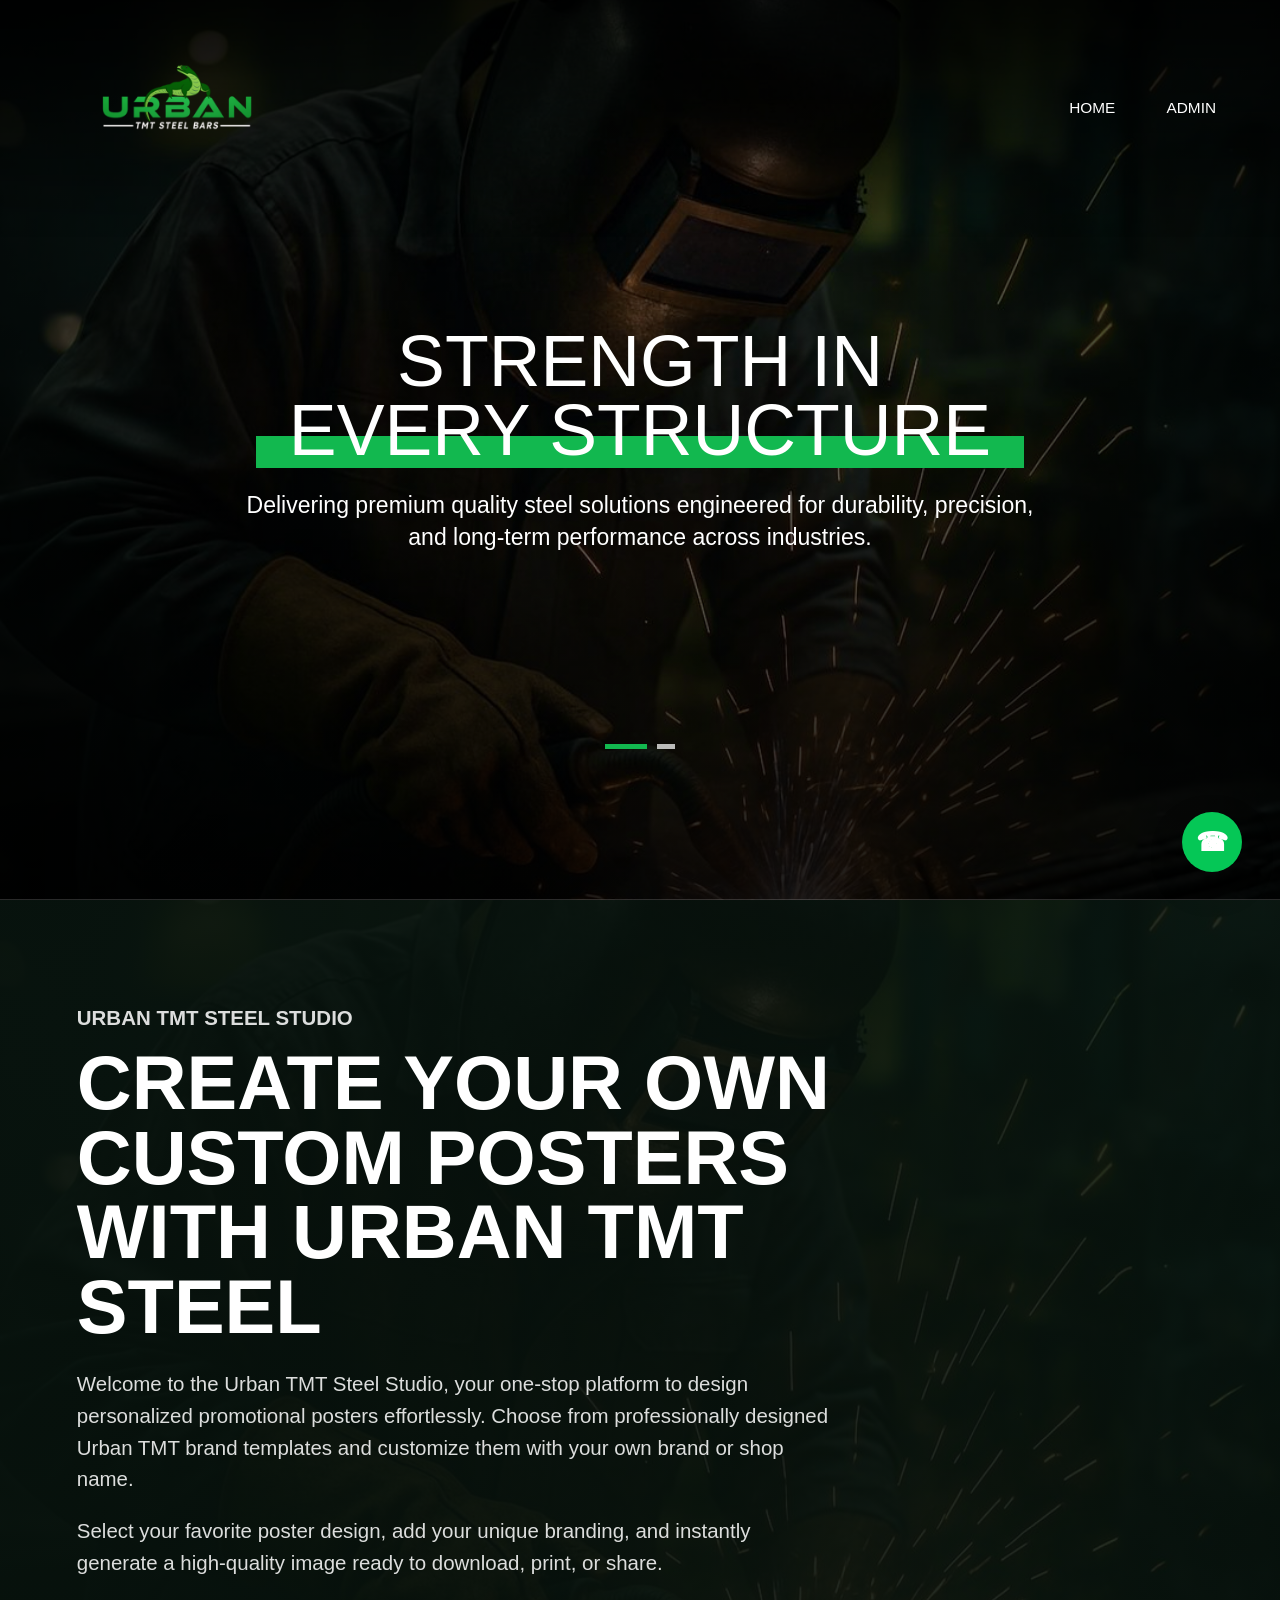
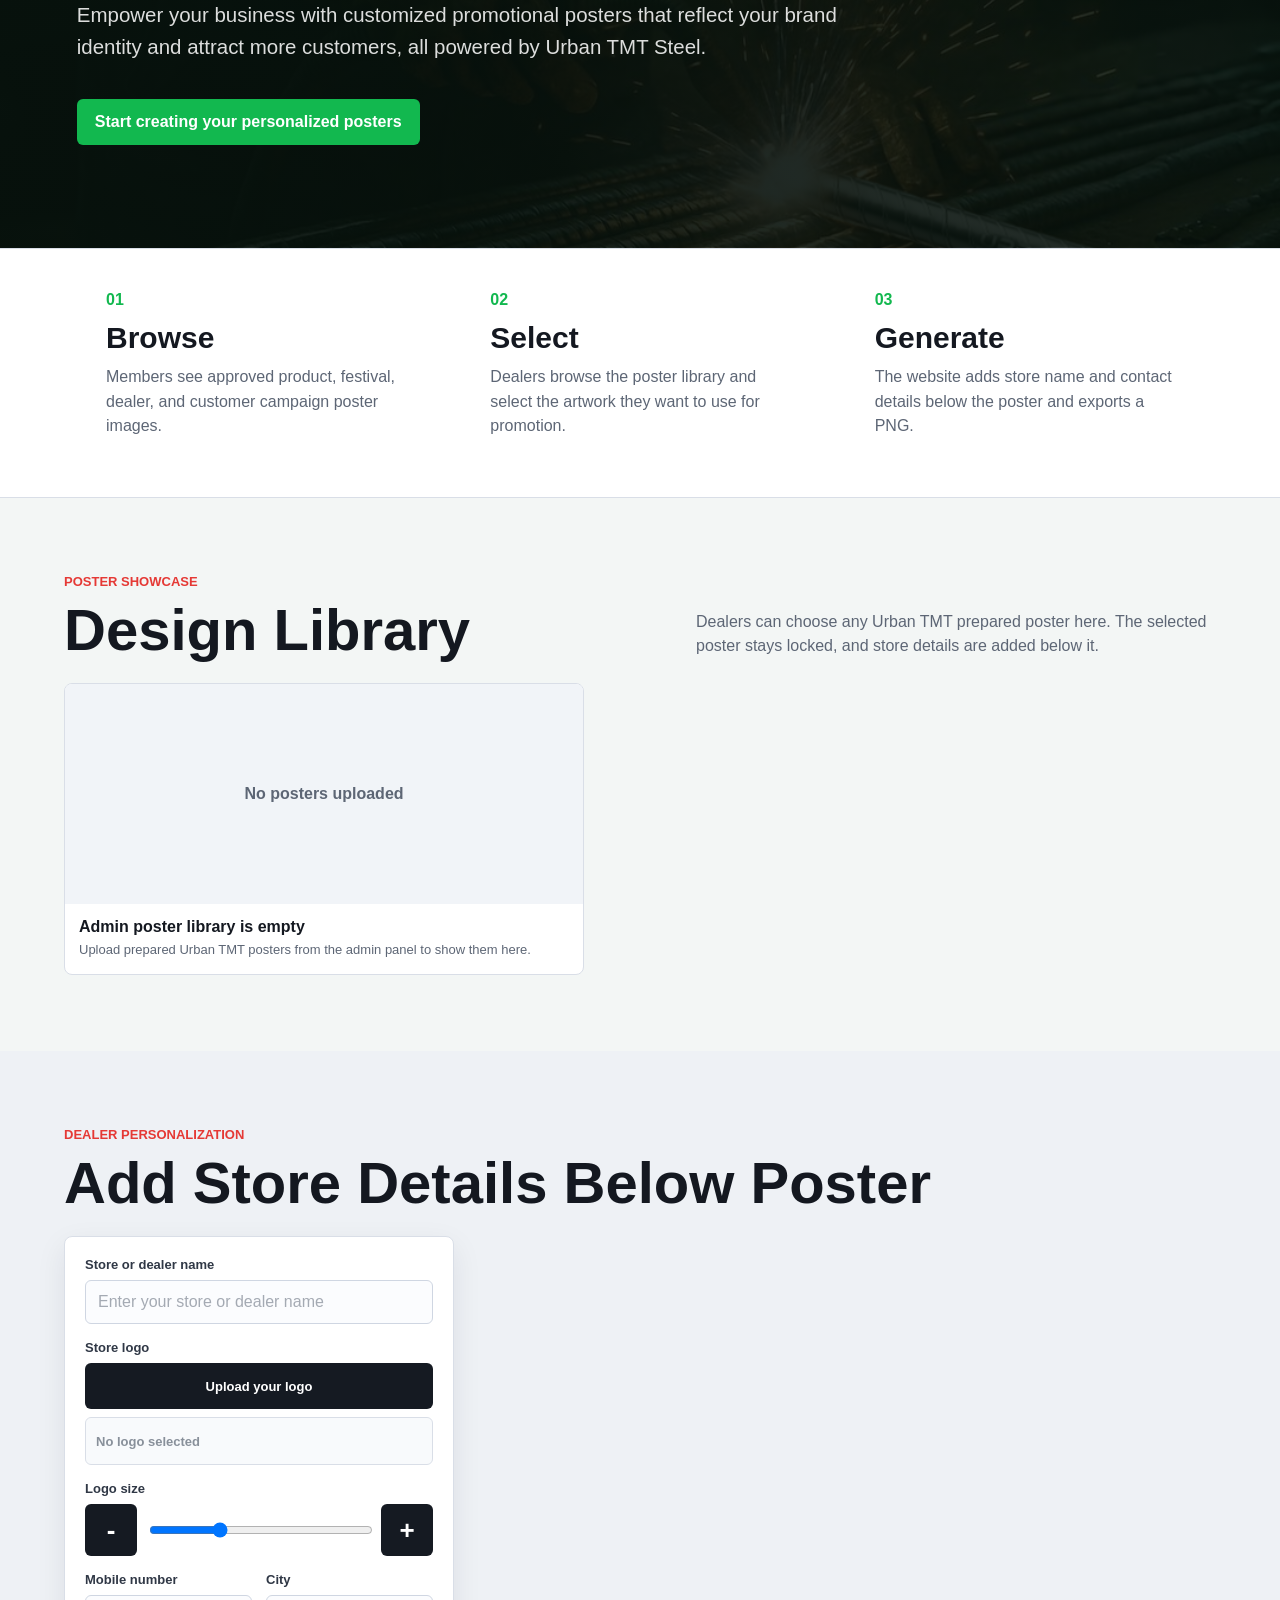
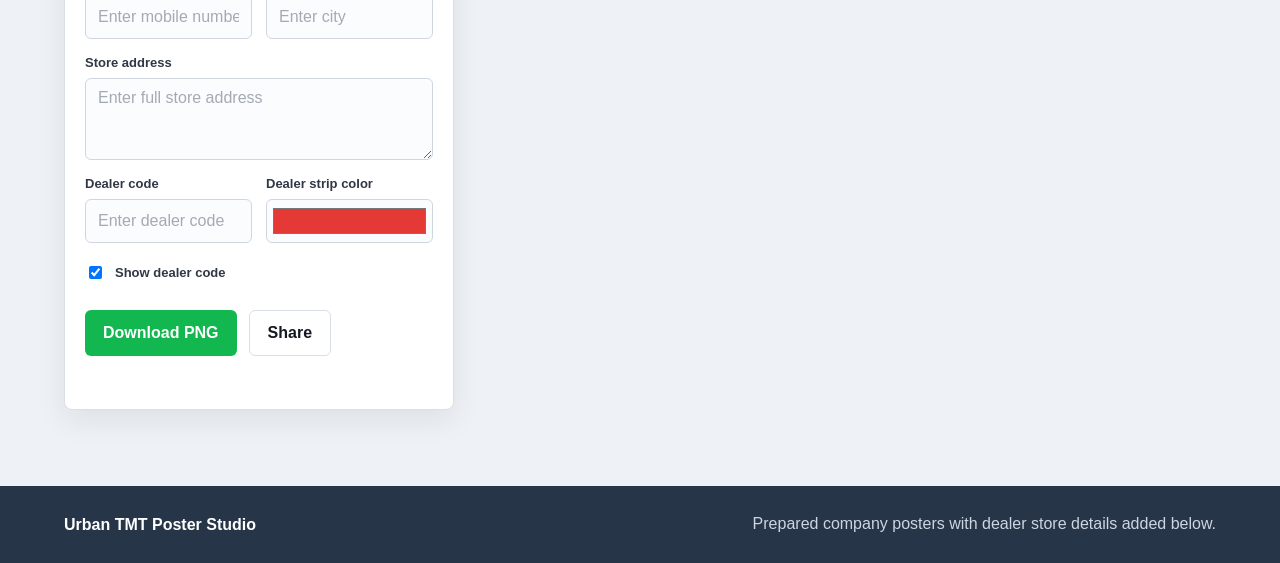
==== commit 55e86edd: "Add files via upload" ====
--- a/index.html
+++ b/index.html
@@ -4,7 +4,7 @@
     <meta charset="UTF-8" />
     <meta name="viewport" content="width=device-width, initial-scale=1.0" />
     <title>Urban TMT Dealer Poster Studio</title>
-    <link rel="stylesheet" href="styles.css?v=70" />
+    <link rel="stylesheet" href="styles.css?v=72" />
   </head>
   <body class="member-page">
     <header class="topbar">
@@ -113,6 +113,15 @@
               <div class="dealer-logo-preview" id="dealerLogoPreview">No logo selected</div>
             </div>
 
+            <div class="field-group logo-size-control">
+              <label for="dealerLogoScale">Logo size</label>
+              <div class="touch-resize-control">
+                <button class="resize-button" id="logoSizeDown" type="button" aria-label="Make logo smaller">-</button>
+                <input id="dealerLogoScale" type="range" min="70" max="170" value="100" />
+                <button class="resize-button" id="logoSizeUp" type="button" aria-label="Make logo bigger">+</button>
+              </div>
+            </div>
+
             <div class="field-row">
               <div class="field-group">
                 <label for="phone">Mobile number</label>
@@ -174,7 +183,7 @@
       <span>Prepared company posters with dealer store details added below.</span>
     </footer>
 
-    <script src="script.js?v=70"></script>
+    <script src="script.js?v=72"></script>
     <script>
       window.addEventListener('load', () => {
         const canvas = document.getElementById('posterCanvas');
--- a/styles.css
+++ b/styles.css
@@ -656,6 +656,33 @@
 
 input[type='range'] {
   padding-inline: 0;
+}
+
+.touch-resize-control {
+  align-items: center;
+  display: grid;
+  gap: 10px;
+  grid-template-columns: 52px minmax(0, 1fr) 52px;
+}
+
+.resize-button {
+  align-items: center;
+  background: #151a22;
+  border: 0;
+  border-radius: 6px;
+  color: #fff;
+  cursor: pointer;
+  display: grid;
+  font-size: 26px;
+  font-weight: 900;
+  height: 52px;
+  place-items: center;
+  touch-action: manipulation;
+  width: 52px;
+}
+
+.resize-button:active {
+  background: var(--green);
 }
 
 .toggle-row {
